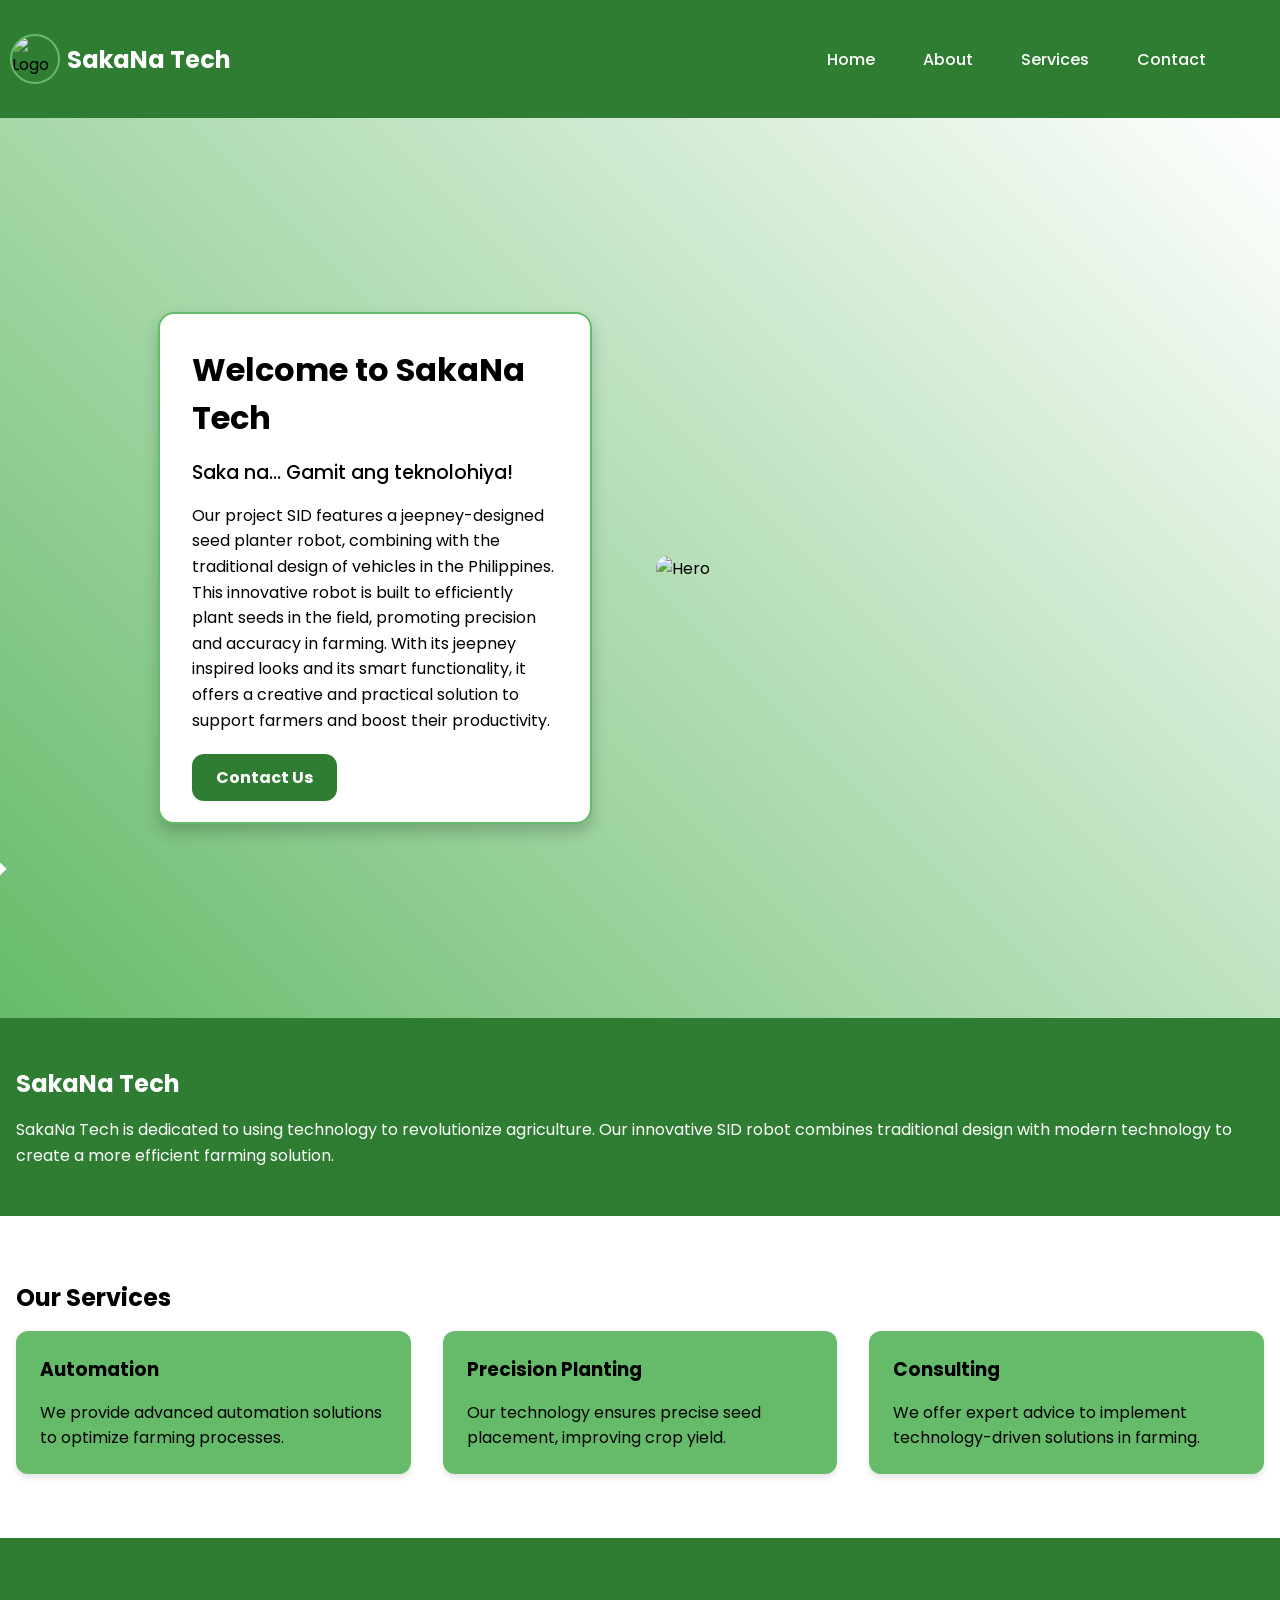
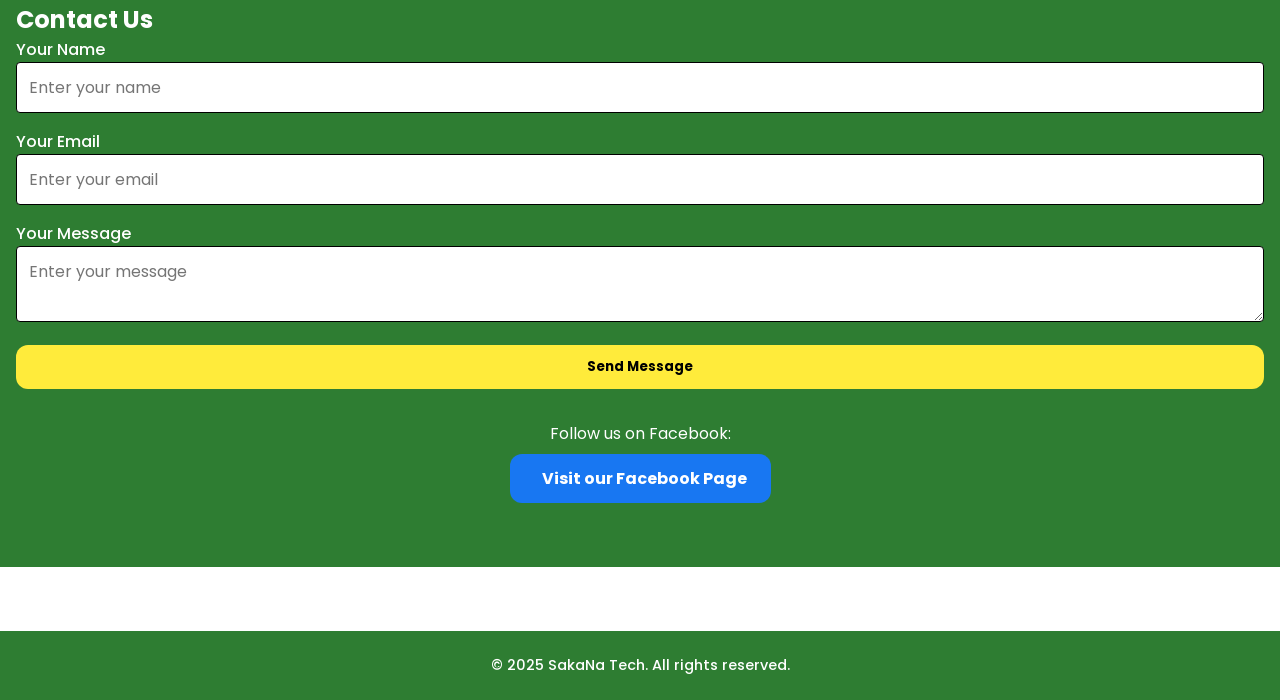
==== Index.html @ 112e768d "Initial commit" ====
<!DOCTYPE html>
<html lang="en">
    <head>
        <meta charset="UTF-8">
        <meta name="viewport" content="width=device-width, initial-scale=1.0">
        <title>Home</title>
        <link rel="stylesheet" href="style.css">
    </head>
    <body>
        <header>
            <div class="navbar section-content">
                <div class="nav-logo">
                    <img src="./image/logo.jpg" alt="Logo" class="logo-image" />
                    <h2 class="logo-text">SakaNa Tech</h2>
                </div>
                <nav>
                    <ul class="nav-links">
                        <li><a href="#home">Home</a></li>
                        <li><a href="#about">About</a></li>
                        <li><a href="#services">Services</a></li>
                        <li><a href="#contact">Contact</a></li>
                    </ul>
                </nav>
            </div>
        </header>

        <main>
            <section id="home" class="hero-section">
                <div class="section-content">
                    <div class="hero-details">
                        <div class="chat-box">
                            <h1 class="hero-title">Welcome to SakaNa Tech</h1>
                            <h3 class="hero-subtitle">Saka na... Gamit ang teknolohiya!</h3>
                            <p class="hero-description">
                                Our project SID features a jeepney-designed seed planter robot,     
                                combining with the traditional design of vehicles in the Philippines.
                                This innovative robot is built to efficiently plant seeds in the field, 
                                promoting precision and accuracy in farming. With its jeepney
                                inspired looks and its smart functionality, it offers a creative and 
                                practical solution to support farmers and boost their productivity.
                            </p>
                            <div class="hero-buttons">
                                <a href="#contact" class="contact-us-btn">Contact Us</a>
                            </div>
                        </div>
                    </div>
                    <div class="hero-image-wrapper">
                        <img src="./image/jeepney.png" alt="Hero" class="hero-image">
                    </div>
                </div>
            </section>
            
            <!-- About Section -->
            <section id="about" class="about-section">
                <div class="section-content">
                    <h2 class="about-title">SakaNa Tech</h2>
                    <p class="about-description">
                        SakaNa Tech is dedicated to using technology to revolutionize agriculture. Our innovative SID robot combines traditional design with modern technology to create a more efficient farming solution.
                    </p>
                </div>
            </section>

            <!-- Services Section -->
            <section id="services" class="services-section">
                <div class="section-content">
                    <h2 class="services-title">Our Services</h2>
                    <div class="services-grid">
                        <div class="service-item">
                            <h3 class="service-title">Automation</h3>
                            <p class="service-description">We provide advanced automation solutions to optimize farming processes.</p>
                        </div>
                        <div class="service-item">
                            <h3 class="service-title">Precision Planting</h3>
                            <p class="service-description">Our technology ensures precise seed placement, improving crop yield.</p>
                        </div>
                        <div class="service-item">
                            <h3 class="service-title">Consulting</h3>
                            <p class="service-description">We offer expert advice to implement technology-driven solutions in farming.</p>
                        </div>
                    </div>
                </div>
            </section>

            <!-- Contact Section -->
<section id="contact" class="contact-section">
    <div class="section-content">
        <h2 class="section-title">Contact Us</h2>
        <form class="contact-form">
            <div class="form-group">
                <label for="name">Your Name</label>
                <input type="text" id="name" placeholder="Enter your name">
            </div>
            <div class="form-group">
                <label for="email">Your Email</label>
                <input type="email" id="email" placeholder="Enter your email">
            </div>
            <div class="form-group">
                <label for="message">Your Message</label>
                <textarea id="message" placeholder="Enter your message"></textarea>
            </div>
            <button type="submit" class="contact-submit-btn">Send Message</button>
        </form>

        <div class="contact-socials">
            <p>Follow us on Facebook:</p>
            <a href="https://www.facebook.com/profile.php?id=61575391254079#" target="_blank" class="facebook-link">
                <!-- Facebook Icon -->
                <i class="fa-brands fa-facebook-f"></i>
                Visit our Facebook Page
            </a>
        </div>        
</section>

        </main>

        <footer>
            <div class="section-content">
                <p>&copy; 2025 SakaNa Tech. All rights reserved.</p>
            </div>
        </footer>
    </body>
</html>
---- style.css ----
/* Import Google fonts */
@import url('https://fonts.googleapis.com/css2?family=Oswald:wght@200..700&family=Poppins:ital,wght@0,400;0,500;0,600;0,700;1,400&display=swap');

*{
    margin: 0;
    padding: 0;
    box-sizing: border-box;
    font-family: 'Poppins', sans-serif;
}

/* Smooth scrolling */
html {
    scroll-behavior: smooth;
}


:root{
    /*--color variables*/
    --white-color: white;
    --black-color: #000000;
    --dark-green-color: #2E7D32;
    --light-green-color: #66BB6A;
    --accent-yellow-color: #FFEB3B;
    --accent-orange-color: #FFA726;

    /* font sizes */
    --font-size-s: 0.9rem; /* 14px */
    --font-size-m: 1rem; /* 16px */
    --font-size-l: 1.2rem; /* 20px */
    --font-size-xl: 1.5rem; /* 24px */
    --font-size-xxl: 2rem; /* 32px */
    
    /* font weights */
    --font-weight-normal: 400;
    --font-weight-medium: 500;
    --font-weight-semi-bold: 600;
    --font-weight-bold: 700;

    /* border radius */
    --border-radius: 0.5rem; /* 8px */ 
    --border-radius-s: 0.25rem; /* 4px */
    --border-radius-m: 0.75rem; /* 12px */
    --border-radius-l: 1rem; /* 16px */
    --border-radius-circle: 50%; /* 50% */

    /* site max Width */
    --site-max-width: 1300px;
}

/* Global styles */
ul{
    list-style: none;
}
a{
    text-decoration: none;
    color: var(--black-color);
}

button{
    cursor: pointer;
    border: none;
    background: none;
}

img{
    width: 100%;
}

.section-content{
    max-width: var(--site-max-width);
    margin: 0 auto;
    padding: 0 1rem;
}

/* Navbar styles */
header{
    position: sticky;
    width: 100%;
    z-index: 2;
    background: var(--dark-green-color);
    padding: 1rem 0;
}

header .navbar{
    display: flex;
    padding: 18px 10px;
    align-items: center;
    justify-content: space-between;
}

.navbar .nav-logo {
    display: flex;
    align-items: center;
    gap: 5px;
}

.navbar .nav-logo .logo-image {
    height: 50px; /* adjust based on how big you want it */
    width: 50px;
    object-fit: cover; /* keeps the image nicely fitted */
    border-radius: 50%; /* makes it a circle */
    border: 2px solid var(--light-green-color); /* optional: adds a light green border */
}

.navbar .nav-logo .logo-text{
    display: flex;
    align-items: left;
    font-size: var(--font-size-xl);
    font-weight: var(--font-weight-bold);
    color: var(--white-color);
    margin-left: 2px;
}

.navbar .nav-links{
    display: flex;
    align-items: center;
    justify-content: center;
    padding: 0 2rem;
    margin: 0 2rem;
    flex: 3;
    gap: 3rem;
}

.navbar .nav-links a{
    font-size: var(--font-size-m);
    font-weight: var(--font-weight-medium);
    color: var(--white-color);
}

.navbar .nav-links a:hover{
    color: var(--black-color);
    background: var(--white-color);
    border-radius: var(--border-radius-m);
    padding: 0.5rem 1rem;
    transition: all 0.3s ease;
}

.navbar .nav-links a.active{
    color: var(--accent-yellow-color);
    font-weight: var(--font-weight-bold);
}

.navbar .nav-links a.active::after{
    content: '';
    display: block;
    width: 100%;
    height: 2px;
    background: var(--light-green-color);
    margin-top: 5px;
}

/* Hero Section styles */
.hero-section {
    min-height: 100vh;
    display: flex;
    align-items: center;
    background: linear-gradient(45deg, var(--light-green-color), var(--white-color)); /* Gradient background */
}

.hero-section .section-content {
    display: flex;
    align-items: center;
    justify-content: space-between;
    flex-wrap: wrap;
    gap: 2rem;
}


.hero-details {
    flex: 1;
    min-width: 300px;
}

.hero-title {
    font-size: var(--font-size-xxl);
    font-weight: var(--font-weight-bold);
    color: var(--black-color);
}

.hero-subtitle {
    font-size: var(--font-size-l);
    font-weight: var(--font-weight-medium);
    color: var(--black-color);
    margin-top: 1rem;
}

.hero-description {
    font-size: var(--font-size-m);
    margin-top: 1rem;
    line-height: 1.6;
    color: var(--black-color);
}

.hero-buttons {
    margin-top: 2rem;
}

.contact-us-btn {
    padding: 0.75rem 1.5rem;
    background-color: var(--dark-green-color);
    color: var(--white-color);
    font-size: var(--font-size-m);
    font-weight: var(--font-weight-bold);
    border-radius: var(--border-radius-m);
    transition: background-color 0.3s ease;
    text-decoration: none;
}

.contact-us-btn:hover {
    background-color: var(--light-green-color);
    color: var(--black-color);
}

.hero-image-wrapper {
    flex: 1;
    min-width: 300px;
    display: flex;
    justify-content: center;
    align-items: center;
}

.hero-image {
    max-width: 100%;
    height: auto;
    border-radius: var(--border-radius-m);
}

/* About Section styles */
.about-section {
    background-color: var(--dark-green-color);
    padding: 3rem 0;
}

.about-description {
    font-size: var(--font-size-m);
    color: var(--white-color); /* changed from black to white */
    line-height: 1.6;
}

.about-title {
    font-size: var(--font-size-xl);
    font-weight: var(--font-weight-bold);
    color: var(--white-color); /* white for about title */
    margin-bottom: 1rem;
}

/* Services Section styles */
.services-section {
    padding: 4rem 0;
    background-color: var(--white-color);
}

.services-grid {
    display: flex;
    gap: 2rem;
    justify-content: space-between;
    flex-wrap: wrap;
}

.service-item {
    flex: 1;
    min-width: 250px;
    background-color: var(--light-green-color);
    padding: 1.5rem;
    border-radius: var(--border-radius-m);
    box-shadow: 0 4px 6px rgba(0, 0, 0, 0.1);
}

.services-title {
    font-size: var(--font-size-xl);
    font-weight: var(--font-weight-bold);
    color: var(--black-color); /* black for services title */
    margin-bottom: 1rem;
}

.service-description {
    font-size: var(--font-size-m);
    color: var(--black-color);
    margin-top: 1rem;
}

/* Contact Section styles */
.contact-section {
    padding: 4rem 0;
    background-color: var(--dark-green-color);
    color: var(--white-color);
}

.contact-form {
    display: flex;
    flex-direction: column;
    gap: 1rem;
}

.form-group label {
    font-size: var(--font-size-m);
    font-weight: var(--font-weight-medium);
}

.form-group input, .form-group textarea {
    padding: 0.75rem;
    font-size: var(--font-size-m);
    border: 1px solid var(--black-color);
    border-radius: var(--border-radius-s);
    width: 100%;
}

.contact-submit-btn {
    background-color: var(--accent-yellow-color);
    color: var(--black-color);
    padding: 0.75rem 1.5rem;
    border: none;
    border-radius: var(--border-radius-m);
    font-weight: var(--font-weight-bold);
    cursor: pointer;
}

.contact-submit-btn:hover {
    background-color: var(--accent-orange-color);
}

/* Facebook link styles */
.contact-socials {
    margin-top: 2rem;
    text-align: center;
}

.contact-socials p {
    font-size: var(--font-size-m);
    margin-bottom: 0.5rem;
    color: var(--white-color);
}

.social-links {
    margin-top: 2rem;
    display: flex;
    justify-content: center;
}

.facebook-link {
    display: inline-flex;
    align-items: center;
    gap: 0.5rem;
    padding: 0.75rem 1.5rem;
    background-color: #1877F2; /* Facebook Blue */
    color: white;
    font-size: var(--font-size-m);
    font-weight: var(--font-weight-bold);
    border-radius: var(--border-radius-m);
    text-decoration: none;
    transition: background 0.3s ease;
}

.facebook-link:hover {
    background-color: #0e5dc4;
}

.facebook-link i {
    font-size: 1.5rem; /* Bigger Facebook Icon */
}

/* Footer styles */
footer {
    background-color: var(--dark-green-color);
    padding: 1.5rem 0;
    text-align: center;
    margin-top: 4rem;
}

footer p {
    color: var(--white-color);
    font-size: var(--font-size-s);
    font-weight: var(--font-weight-medium);
}

.chat-box {
    background-color: var(--white-color);
    padding: 2rem;
    border-radius: var(--border-radius-l);
    box-shadow: 0 8px 16px rgba(0, 0, 0, 0.2);
    border: 2px solid var(--light-green-color);
    margin-right: 2rem;
    max-width: 600px;
}

/* Optional: make the "chat bubble" a bit more chatty */
.chat-box::after {
    content: "";
    position: absolute;
    bottom: 20px;
    left: -20px;
    width: 20px;
    height: 20px;
    background: var(--white-color);
    border-left: 2px solid var(--light-green-color);
    border-bottom: 2px solid var(--light-green-color);
    transform: rotate(45deg);
}
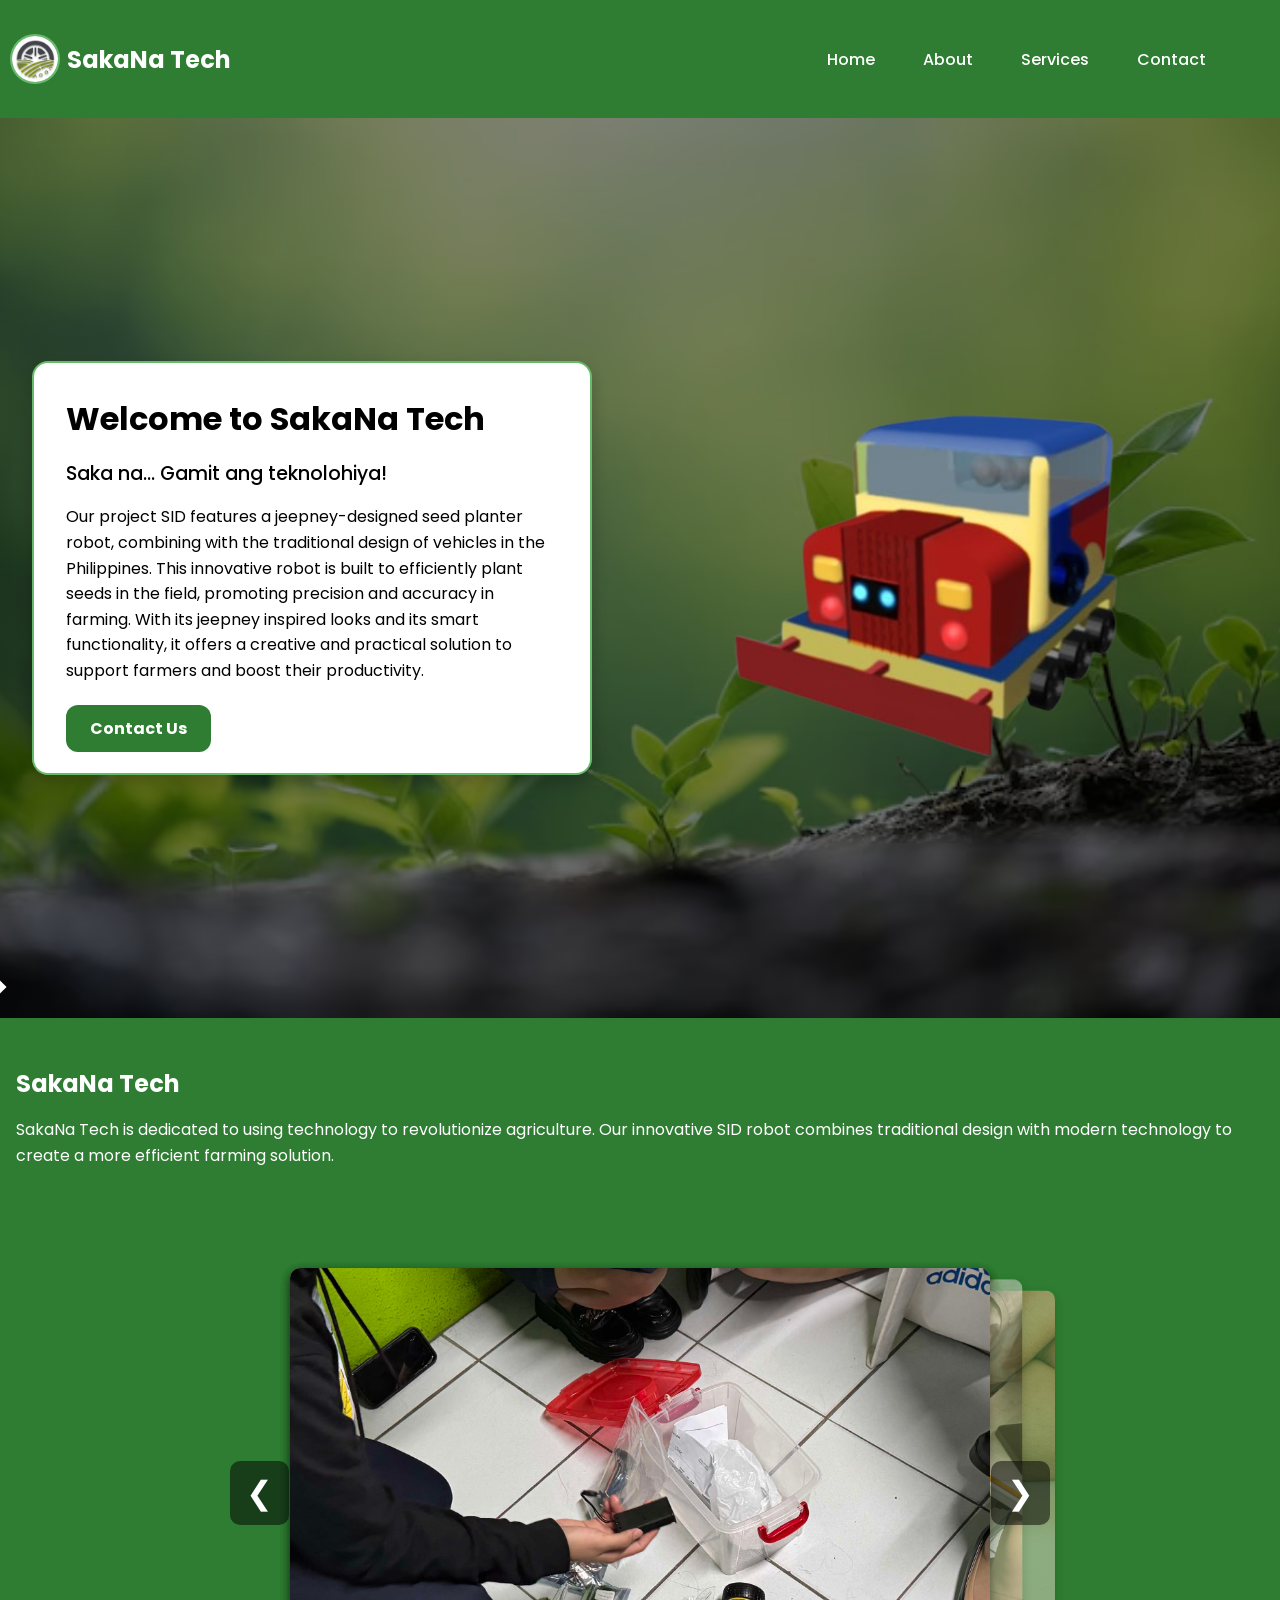
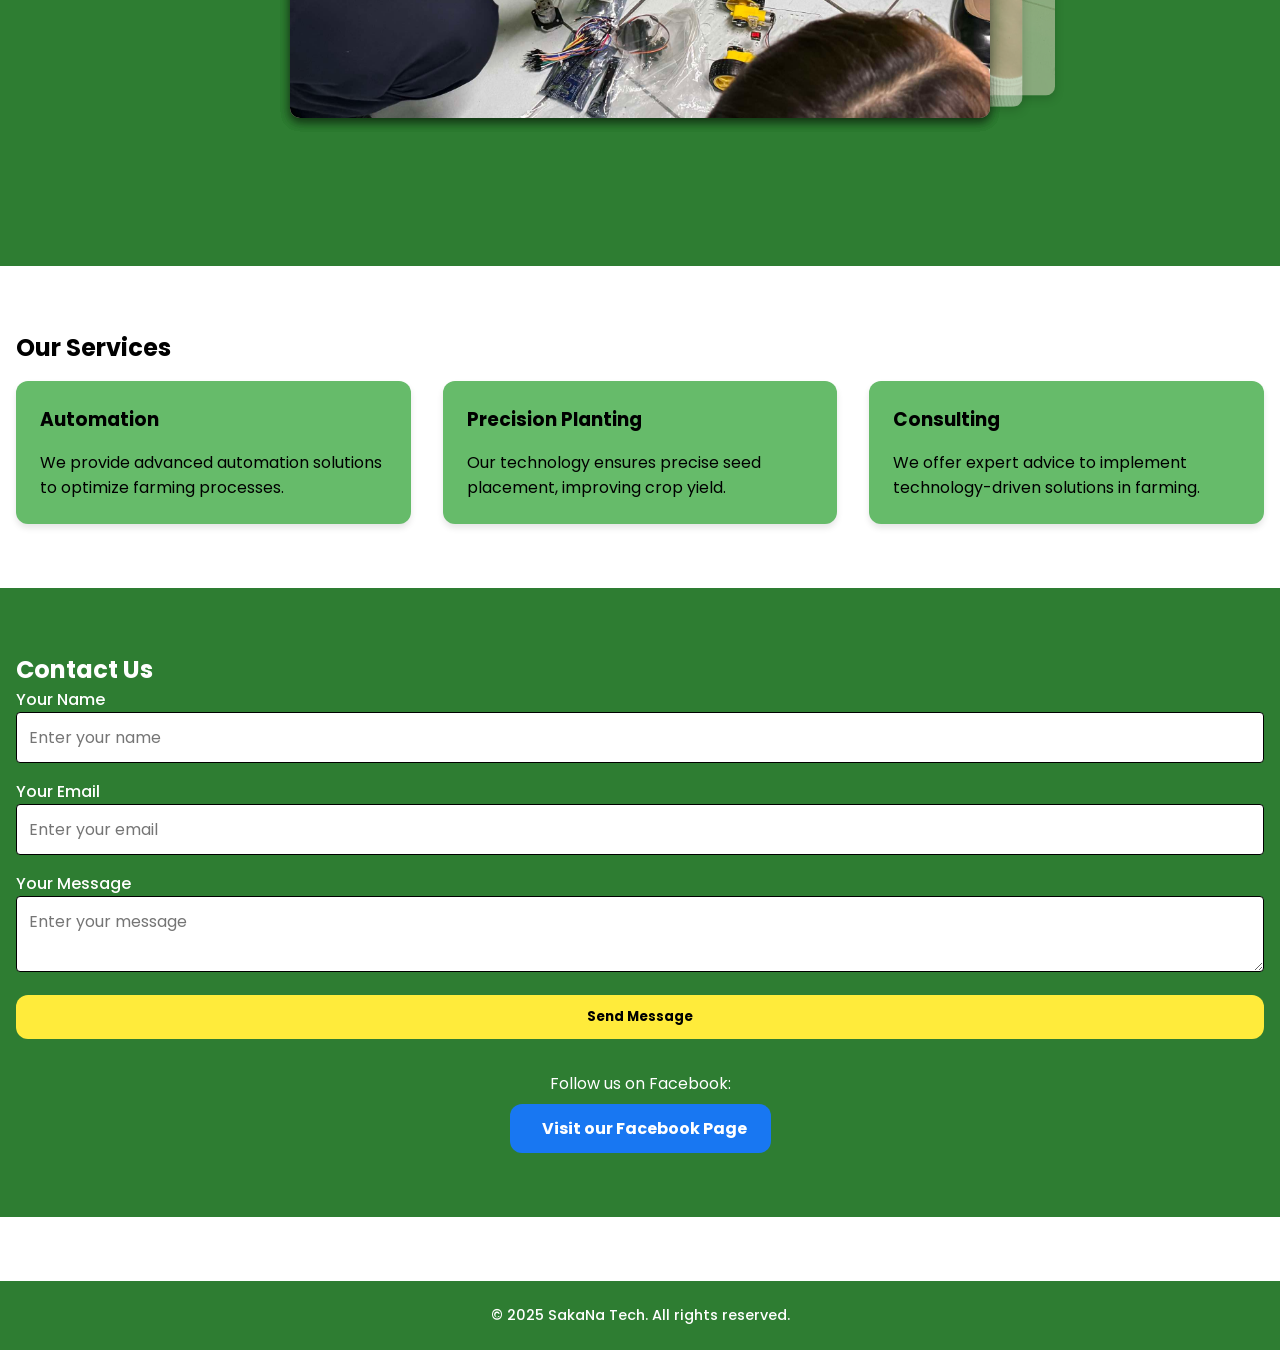
==== commit 1f298166: "Update and rename Home.html to Index.html" ====
--- a/Index.html
+++ b/Index.html
@@ -45,7 +45,7 @@
                         </div>
                     </div>
                     <div class="hero-image-wrapper">
-                        <img src="./image/jeepney.png" alt="Hero" class="hero-image">
+                        <img src="./image/Jeepney.png" alt="Hero" class="hero-image">
                     </div>
                 </div>
             </section>
@@ -57,6 +57,23 @@
                     <p class="about-description">
                         SakaNa Tech is dedicated to using technology to revolutionize agriculture. Our innovative SID robot combines traditional design with modern technology to create a more efficient farming solution.
                     </p>
+                    <div class="slider-container">
+                        <button class="prev" onclick="scrollSlider(-1)">❮</button>
+                        
+                        <div class="slides-wrapper" id="slider">
+                            <img src="./image/slider1.jpg" class="slide" alt="Slide 1">
+                            <img src="./image/slider2.jpg" class="slide" alt="Slide 2">
+                            <img src="./image/slider3.jpg" class="slide" alt="Slide 3">
+                            <img src="./image/slider4.jpg" class="slide" alt="Slide 4">
+                            <img src="./image/slider5.jpg" class="slide" alt="Slide 5">
+                            <img src="./image/slider6.jpg" class="slide" alt="Slide 6">
+                        </div>
+                    
+                        <button class="next" onclick="scrollSlider(1)">❯</button>
+                    </div>
+                    
+                    
+                    </div>
                 </div>
             </section>
 
@@ -118,5 +135,48 @@
                 <p>&copy; 2025 SakaNa Tech. All rights reserved.</p>
             </div>
         </footer>
+        <!-- Other HTML content -->
+
+<!-- Your image slider HTML goes here -->
+
+<script>
+    // JavaScript code goes here
+    const slides = document.querySelectorAll('.slide');
+    const prevButton = document.querySelector('.prev');
+    const nextButton = document.querySelector('.next');
+    
+    let activeIndex = 0;
+    
+    function updateSlides() {
+        slides.forEach((slide, index) => {
+            slide.classList.remove('active', 'behind-1', 'behind-2');
+            
+            if (index === activeIndex) {
+                slide.classList.add('active');
+            } else if (index === activeIndex + 1 || (activeIndex === slides.length - 1 && index === 0)) {
+                slide.classList.add('behind-1');
+            } else if (index === activeIndex + 2 || (activeIndex === slides.length - 2 && index === 0)) {
+                slide.classList.add('behind-2');
+            }
+        });
+    }
+    
+    function goPrev() {
+        activeIndex = (activeIndex === 0) ? slides.length - 1 : activeIndex - 1;
+        updateSlides();
+    }
+    
+    function goNext() {
+        activeIndex = (activeIndex === slides.length - 1) ? 0 : activeIndex + 1;
+        updateSlides();
+    }
+    
+    prevButton.addEventListener('click', goPrev);
+    nextButton.addEventListener('click', goNext);
+    
+    updateSlides();
+    </script>
+    
     </body>
-</html>
+    </html>
+    
--- a/style.css
+++ b/style.css
@@ -151,20 +151,46 @@
 
 /* Hero Section styles */
 .hero-section {
+    position: relative;
     min-height: 100vh;
     display: flex;
     align-items: center;
-    background: linear-gradient(45deg, var(--light-green-color), var(--white-color)); /* Gradient background */
-}
-
+    justify-content: center;
+    color: white;
+    overflow: hidden;
+}
+.hero-section::before {
+        content: "";
+        position: absolute;
+        inset: 0;
+        background: linear-gradient(rgba(0, 0, 0, 0.5), rgba(0, 0, 0, 0.5)), 
+                    url('./image/background2.jpg') no-repeat center center/cover;
+        z-index: 0;
+}
 .hero-section .section-content {
     display: flex;
     align-items: center;
-    justify-content: space-between;
+    justify-content: center;
     flex-wrap: wrap;
     gap: 2rem;
-}
-
+    z-index: 1;
+    width: 100%;
+    max-width: var(--site-max-width);
+    padding: 2rem;
+}
+.hero-image-wrapper {
+    flex: 1;
+    display: flex;
+    justify-content: center;
+    align-items: center;
+    z-index: 1;
+}
+.hero-image {
+    width: 100%;
+    max-width: 400px;
+    height: auto;
+    border-radius: var(--border-radius-m);
+}
 
 .hero-details {
     flex: 1;
@@ -396,3 +422,144 @@
     border-bottom: 2px solid var(--light-green-color);
     transform: rotate(45deg);
 }
+
+.slider-container {
+    position: relative;
+    width: 700px; /* Increased width for an even wider view */
+    height: 450px;
+    margin: 100px auto;
+    perspective: 1000px; /* Optional: for subtle depth effect */
+}
+
+.slides-wrapper {
+    position: relative;
+    width: 100%;
+    height: 100%;
+}
+
+.slide {
+    position: absolute;
+    top: 0;
+    left: 0;
+    width: 100%;
+    height: 100%;
+    object-fit: cover;
+    border-radius: 10px;
+    box-shadow: 0 4px 10px rgba(0,0,0,0.3);
+    transition: transform 0.5s ease, opacity 0.5s ease;
+    opacity: 0.5;
+    transform: translateX(0) scale(1); /* Increased scale for larger images */
+}
+
+/* First slide on top */
+.slide.active {
+    z-index: 3;
+    opacity: 1;
+    transform: translateX(0) scale(1);
+}
+
+/* Second slide slightly behind */
+.slide.behind-1 {
+    z-index: 2;
+    transform: translateX(50px) scale(0.95); /* Adjusted translation for wider view */
+}
+
+/* Third slide further behind */
+.slide.behind-2 {
+    z-index: 1;
+    transform: translateX(100px) scale(0.9); /* Adjusted translation for wider view */
+}
+
+/* Buttons */
+.slider-container button {
+    position: absolute;
+    top: 50%;
+    transform: translateY(-50%);
+    background-color: rgba(0, 0, 0, 0.5);
+    border: none;
+    color: white;
+    font-size: 2rem;
+    cursor: pointer;
+    padding: 0.5rem 1rem;
+    z-index: 4;
+    border-radius: 10px;
+    transition: background 0.3s;
+}
+
+.slider-container .prev {
+    left: -60px;
+}
+
+.slider-container .next {
+    right: -60px;
+}
+
+.slider-container button:hover {
+    background-color: rgba(0, 0, 0, 0.8);
+}
+
+@media screen and (max-width: 768px) {
+    /* Navbar: Stack links vertically on small screens */
+    .navbar .nav-links {
+        flex-direction: column;
+        gap: 1rem;
+    }
+
+    /* Hero Section: Stack content vertically */
+    .hero-section .section-content {
+        flex-direction: column;
+        align-items: center;
+    }
+
+    /* Hero Image: Adjust max-width for smaller screens */
+    .hero-image-wrapper {
+        max-width: 300px;
+    }
+
+    /* Hero Title: Adjust font size for smaller screens */
+    .hero-title {
+        font-size: 1.5rem;
+    }
+
+    /* Services Grid: Stack grid items vertically */
+    .services-grid {
+        flex-direction: column;
+    }
+
+    /* Slider Container: Adjust width and height for small screens */
+    .slider-container {
+        width: 100%;
+        height: 300px;
+    }
+}
+
+@media screen and (max-width: 480px) {
+    /* Navbar: Adjust font size and gap */
+    .navbar .nav-links {
+        font-size: 0.9rem;
+        gap: 1rem;
+    }
+
+    /* Contact Form: Adjust padding for inputs and textarea */
+    .contact-form input, .contact-form textarea {
+        padding: 0.5rem;
+        font-size: var(--font-size-m);
+    }
+
+    /* Contact Button: Adjust padding for smaller screens */
+    .contact-submit-btn {
+        padding: 0.5rem 1rem;
+    }
+    
+    /* Contact Form: Adjust form inputs for smaller screens */
+    .contact-form input, .contact-form textarea {
+        padding: 1rem;
+        font-size: var(--font-size-m);
+    }
+
+    /* Contact Submit Button: Adjust padding */
+    .contact-submit-btn {
+        padding: 1rem 2rem;
+    }
+}
+
